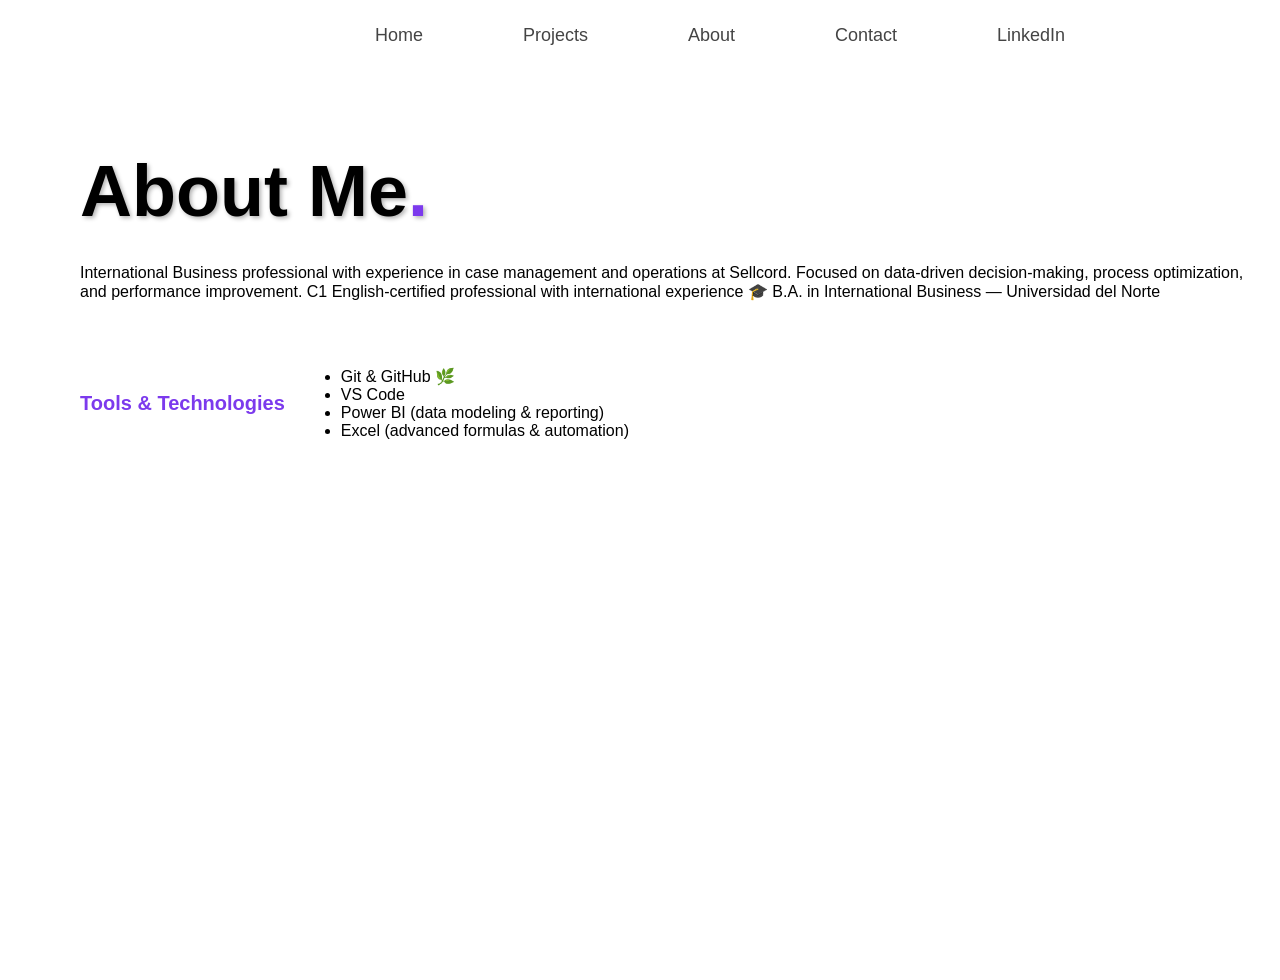
==== about.html @ 36997159 "Add files via upload" ====
<!DOCTYPE html>
<html lang="en">
<head>
    <meta charset="UTF-8">
    <meta name="viewport" content="width=device-width, initial-scale=1.0">
    <title>About Me</title>
    <link rel="stylesheet" href="style.css">
</head>
<body class="aboutmepage">

    <header class="header">

        <a href="http://127.0.0.1:5500/Front/Portafolio/index.html" id="home">Home</a>
        <a href="https://github.com/melissagarridos?tab=repositories" id="projects">Projects</a>
        <a href="http://127.0.0.1:5500/Front/Portafolio/about.html" id="about">About</a>
        <a href="#" id="get-in-touch">Contact</a>
        <a href="https://www.linkedin.com/in/melissavgs/" id="linkedin">LinkedIn</a>
        
    </header>


    <section id="aboutme">
        <span id="abouttitle">About Me<span id="highlight">.</span>
    </section>

    <section id="abouttxt">
        <div id="aboutbox"></div>
        <div id="descriptiontxt">International Business professional with experience in case management and operations at Sellcord. Focused on data-driven decision-making, process optimization, and performance improvement.

        C1 English-certified professional with international experience 
        
        🎓 B.A. in International Business — Universidad del Norte
    
        </div>
        <div class="techtools">
            <span id="tech-title">Tools & Technologies</span>

            <ul id="tools">
                <li>Git & GitHub 🌿</li>
                <li>VS Code</li>
                <li>Power BI (data modeling & reporting)</li>
                <li>Excel (advanced formulas & automation)</li>
            </ul>
        </div>
    </section>
    <section id="tech-section">
        
    </section>
    
</body>
</html>
---- style.css ----
* {
    font-family: 'Segoe UI', Tahoma, Geneva, Verdana, sans-serif;
}

html, body {
    height: 100%;
    margin: 20px;
    width: 100%;
}

.header {
    top: 0;
    width: 100%;
    position: fixed;
    display: flex;
    justify-content: center;
    align-items: center;
    gap: 100px;
    height: 70px;
    
}

#home, #projects, #about, #linkedin, #get-in-touch {
    color: #444444;
    font-family: 'Segoe UI', Tahoma, Geneva, Verdana, sans-serif;
    text-decoration: none;
    font-size: 18px;
}

.header #about:hover {
    color: #C4B5FD;
}

.header #home:hover {
    color: #C4B5FD;
}

.header #projects:hover {
    color: #C4B5FD;
}

.header #about:active {
  color: #7C3AED;
}

.header #home:active {
  color: #7C3AED;
}

.header #projects:active {
  color: #7C3AED;
}

.header #get-in-touch:hover {
    color: #C4B5FD;
}

.header #get-in-touch:active {
  color: #7C3AED;
}

.header #linkedin:hover {
    color: #C4B5FD;
}

.header #linkedin:active {
  color: #7C3AED;
}


.layout {
    margin-top: 70px;
    display: grid;
    grid-template-columns: 50% 50%;
    height: calc(100dvh - 70px);
}


.personal-information {
    display: grid;
    grid-template-rows: 1fr 0.3fr 1.5fr 0.5fr 0.3fr 0.5fr 1fr;
        grid-template-areas:
        "."
        "presentation"
        "title"
        "description"
        "skill"
        "."
        ".";

    height: 100%;
    margin-left: 50px;
}

#presentation { 
    grid-area: presentation;
    font-size: 18px;
}

#title { 
    grid-area: title; 
    font-size: 72px;
    font-weight: bold;
    text-shadow: 2px 2px 4px rgba(0, 0, 0, 0.3);
}

#highlight { 
    color: #7C3AED;
}

#description { 
    grid-area: description; 
    font-size: 18px;
    color: #444444;

}

.skill-box {
    grid-area: skill;
    display: flex;
    gap: 16px; 
    margin-top: 10px;
    font-size: 15px;
    
}

.skills {
    color: #444444;
    background-color: #F0F0F0;
    border-radius: 15px; 
    padding: 12px  12px;
    font-weight: 200;
    border-color: black;
    text-decoration: none;
    box-shadow: 2px 2px 4px rgba(0, 0, 0, 0.3);
}

.skills:hover {
    transform: translateY(-2px);
    box-shadow: 0 8px 20px rgba(181, 127, 228, 0.35);
}

.contacts #contact:hover {
    color: #C4B5FD;
    transform: translateY(-2px);
    box-shadow: 0 8px 20px rgba(181, 127, 228, 0.35);
    color: aliceblue;
}

.contacts #linkedin:hover {
    color: #C4B5FD;
    transform: translateY(-2px);
    box-shadow: 0 8px 20px rgba(181, 127, 228, 0.35);
    color: aliceblue;
}

.contacts #github:hover {
    color: #C4B5FD;
    transform: translateY(-2px);
    box-shadow: 0 8px 20px rgba(181, 127, 228, 0.35);
    color: aliceblue;
}

.photo {
    display: flex;
    align-items: center;
    justify-content: center;
}

.photo img {
    width: 300px;
    height: 300px;
    border-radius: 50%;
    object-fit: cover;
    display: block;
    margin: 0 auto 1rem;
    padding: 30px;
    border: 2px solid #e8d5ff;
    transition: border-color 0.3s;
}

body.aboutmepage {
    display: grid;
    grid-template-rows: auto auto 600px auto;

    grid-template-areas:
        "title"
        "description"
        "."
        "stack";
    height: 100vh;
    margin: 60px;
    gap: 32px;

} 

#aboutme {
    grid-area: title;
    display: flex;
}

#abouttitle {
    margin-top: 70px;
    display: flex;
    align-items: flex-end;
    font-size: 72px;
    font-weight: bold;
    text-shadow: 2px 2px 4px rgba(0, 0, 0, 0.3);
}

#abouttxt {
    grid-area: description;
    margin-right: 90px;
}

.techtools {
    display: flex;
    gap: 16px; 
    margin-top: 50px;
}

#tech-title {
    display: flex;
    align-items: center;
    gap: 2em;
    font-size: 20px;
    font-weight: bold;
    color: #7C3AED;
}

#tech-section {
    display: flex;
    align-items: center;
    grid-area: stack;
}
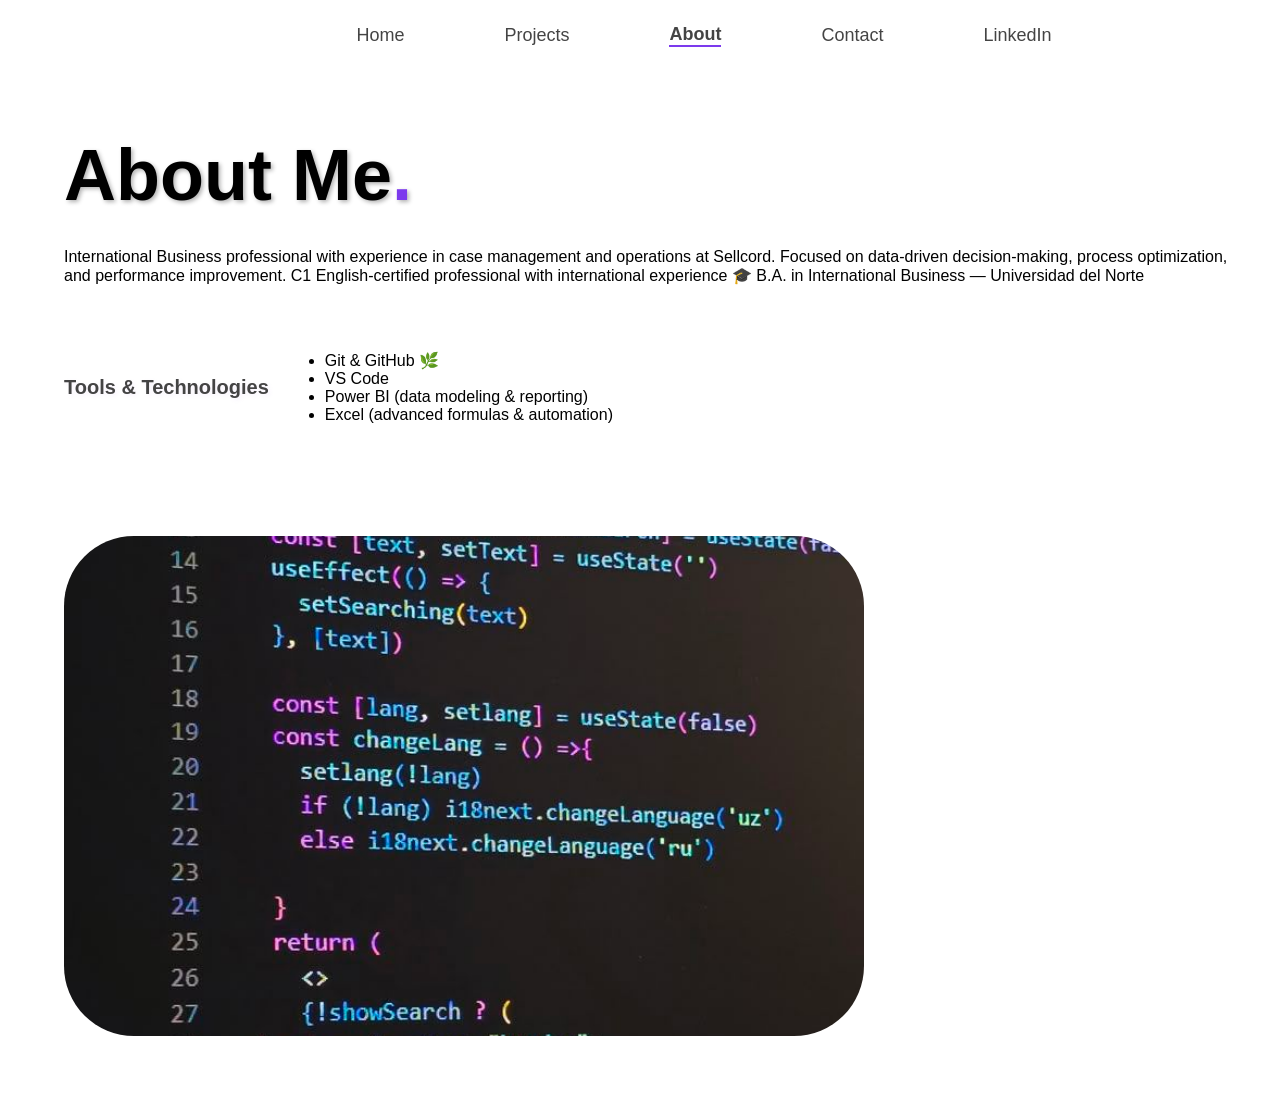
==== commit cc7eb4e3: "Add files via upload" ====
--- a/about.html
+++ b/about.html
@@ -10,10 +10,10 @@
 
     <header class="header">
 
-        <a href="http://127.0.0.1:5500/Front/Portafolio/index.html" id="home">Home</a>
+        <a href="index.html" id="home">Home</a>
         <a href="https://github.com/melissagarridos?tab=repositories" id="projects">Projects</a>
-        <a href="http://127.0.0.1:5500/Front/Portafolio/about.html" id="about">About</a>
-        <a href="#" id="get-in-touch">Contact</a>
+        <a href="about.html" id="about" class="active"">About</a>
+        <a href="contact.html" id="get-in-touch">Contact</a>
         <a href="https://www.linkedin.com/in/melissavgs/" id="linkedin">LinkedIn</a>
         
     </header>
@@ -44,8 +44,10 @@
         </div>
     </section>
     <section id="tech-section">
-        
+        <div>
+            <img src="code.jpg" id="photo-code">
+        </div>
     </section>
-    
+<script src="index.js"></script> 
 </body>
 </html>
--- a/style.css
+++ b/style.css
@@ -4,7 +4,7 @@
 
 html, body {
     height: 100%;
-    margin: 20px;
+    margin: 32px;
     width: 100%;
 }
 
@@ -39,37 +39,22 @@
     color: #C4B5FD;
 }
 
-.header #about:active {
-  color: #7C3AED;
-}
-
-.header #home:active {
-  color: #7C3AED;
-}
-
-.header #projects:active {
-  color: #7C3AED;
-}
-
 .header #get-in-touch:hover {
     color: #C4B5FD;
 }
 
-.header #get-in-touch:active {
-  color: #7C3AED;
-}
-
 .header #linkedin:hover {
     color: #C4B5FD;
 }
 
-.header #linkedin:active {
-  color: #7C3AED;
-}
-
+.header a.active {
+
+  font-weight: 600;
+  border-bottom: 2px solid #7C3AED;
+}
 
 .layout {
-    margin-top: 70px;
+    
     display: grid;
     grid-template-columns: 50% 50%;
     height: calc(100dvh - 70px);
@@ -99,7 +84,7 @@
 
 #title { 
     grid-area: title; 
-    font-size: 72px;
+    font-size: 100px;
     font-weight: bold;
     text-shadow: 2px 2px 4px rgba(0, 0, 0, 0.3);
 }
@@ -109,6 +94,7 @@
 }
 
 #description { 
+    margin-top: 20px;
     grid-area: description; 
     font-size: 18px;
     color: #444444;
@@ -124,20 +110,13 @@
     
 }
 
-.skills {
-    color: #444444;
-    background-color: #F0F0F0;
-    border-radius: 15px; 
-    padding: 12px  12px;
-    font-weight: 200;
-    border-color: black;
-    text-decoration: none;
-    box-shadow: 2px 2px 4px rgba(0, 0, 0, 0.3);
-}
-
-.skills:hover {
-    transform: translateY(-2px);
-    box-shadow: 0 8px 20px rgba(181, 127, 228, 0.35);
+#skills {
+    text-shadow: 2px 2px 4px rgba(0, 0, 0, 0.3);
+    font-size: 32px;
+}
+
+#skills:hover {
+    transform: translateY(-2px);
 }
 
 .contacts #contact:hover {
@@ -179,6 +158,12 @@
     transition: border-color 0.3s;
 }
 
+.photo img:hover {
+    color: #C4B5FD;
+    transform: translateY(-2px);
+    box-shadow: 0 8px 20px rgba(181, 127, 228, 0.35);
+}
+
 body.aboutmepage {
     display: grid;
     grid-template-rows: auto auto 600px auto;
@@ -186,10 +171,10 @@
     grid-template-areas:
         "title"
         "description"
-        "."
+        "stack"
         "stack";
     height: 100vh;
-    margin: 60px;
+    margin: 32px;
     gap: 32px;
 
 } 
@@ -225,7 +210,8 @@
     gap: 2em;
     font-size: 20px;
     font-weight: bold;
-    color: #7C3AED;
+    color: #444444;
+    text-shadow: 2px 2px 4px rgba(181, 127, 228, 0.1);
 }
 
 #tech-section {
@@ -233,3 +219,10 @@
     align-items: center;
     grid-area: stack;
 }
+
+#photo-code {
+    height: 500px;
+    width: 800px;
+    border-radius: 70px;
+    object-fit: cover;
+}
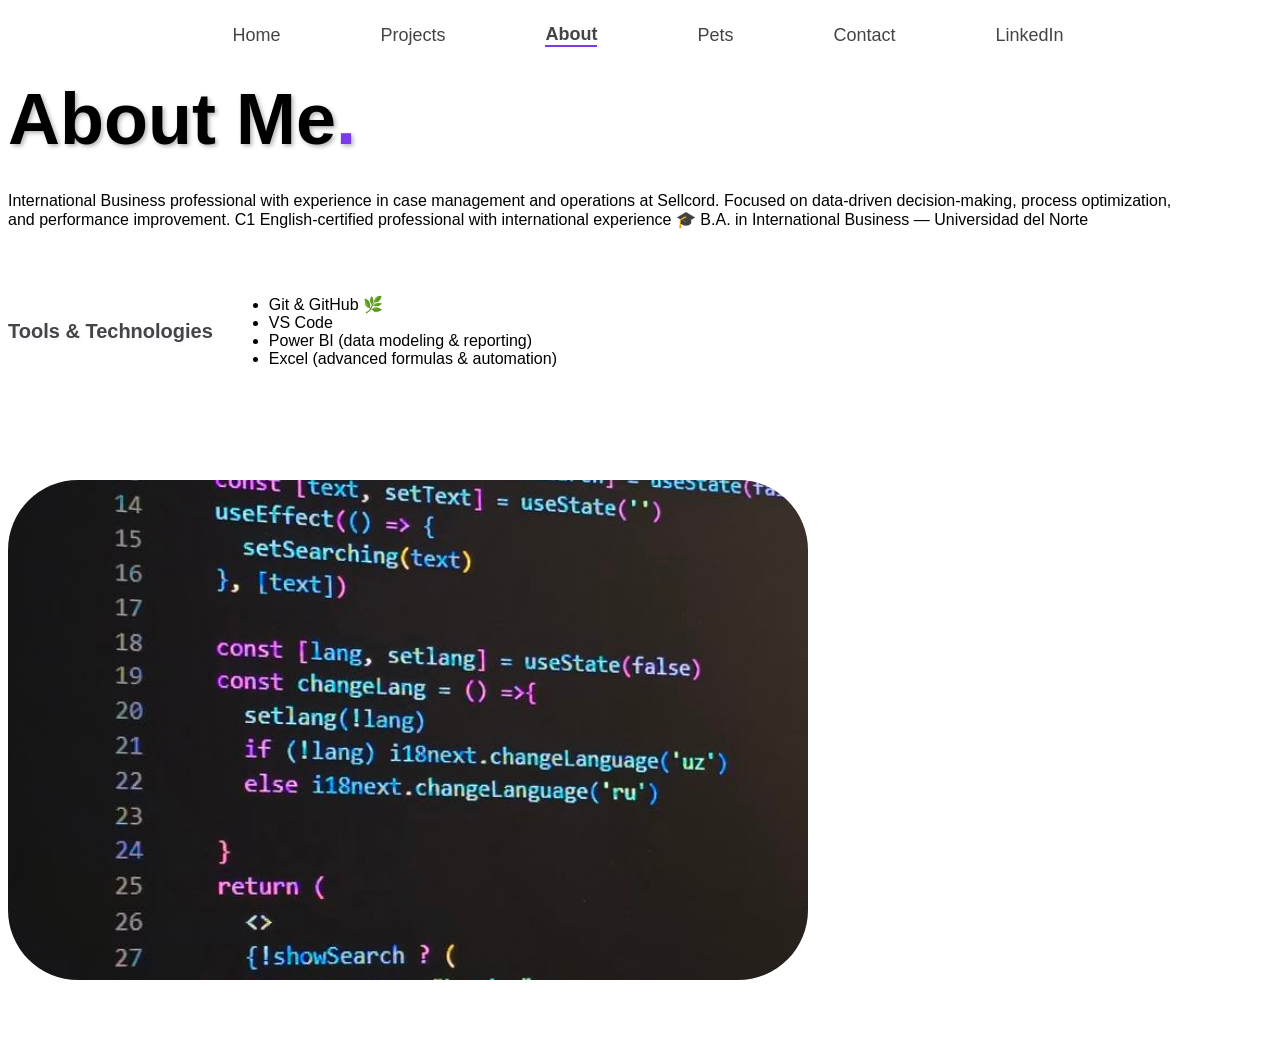
==== commit 30ac89f0: "Add files via upload" ====
--- a/about.html
+++ b/about.html
@@ -10,17 +10,18 @@
 
     <header class="header">
 
-        <a href="index.html" id="home">Home</a>
+        <a href="index.html" id="home" >Home</a>
         <a href="https://github.com/melissagarridos?tab=repositories" id="projects">Projects</a>
-        <a href="about.html" id="about" class="active"">About</a>
+        <a href="about.html" id="about" class="active">About</a>
+        <a href="pets.html" id="pets">Pets</a>
         <a href="contact.html" id="get-in-touch">Contact</a>
         <a href="https://www.linkedin.com/in/melissavgs/" id="linkedin">LinkedIn</a>
         
     </header>
 
 
-    <section id="aboutme">
-        <span id="abouttitle">About Me<span id="highlight">.</span>
+    <section class="centertitle" id="aboutme">
+        <span id="centertitle">About Me<span id="highlight">.</span>
     </section>
 
     <section id="abouttxt">
--- a/style.css
+++ b/style.css
@@ -1,10 +1,17 @@
 * {
     font-family: 'Segoe UI', Tahoma, Geneva, Verdana, sans-serif;
 }
-
+:root {
+  --primary: #7C3AED;
+  --primary-light: #C4B5FD;
+  --text: #444444;
+  --border: #E5E7EB;
+  --bg: #FFFFFF;
+  --radius: 8px;
+  --shadow: 0 8px 20px rgba(181, 127, 228, 0.15);
+}
 html, body {
     height: 100%;
-    margin: 32px;
     width: 100%;
 }
 
@@ -17,14 +24,16 @@
     align-items: center;
     gap: 100px;
     height: 70px;
+    font-weight: 500;
     
 }
 
-#home, #projects, #about, #linkedin, #get-in-touch {
+#home, #projects, #about, #linkedin, #get-in-touch, #pets {
     color: #444444;
     font-family: 'Segoe UI', Tahoma, Geneva, Verdana, sans-serif;
     text-decoration: none;
     font-size: 18px;
+    
 }
 
 .header #about:hover {
@@ -47,14 +56,16 @@
     color: #C4B5FD;
 }
 
+.header #pets:hover {
+    color: #C4B5FD;
+}
+
 .header a.active {
-
   font-weight: 600;
   border-bottom: 2px solid #7C3AED;
 }
 
 .layout {
-    
     display: grid;
     grid-template-columns: 50% 50%;
     height: calc(100dvh - 70px);
@@ -65,7 +76,7 @@
     display: grid;
     grid-template-rows: 1fr 0.3fr 1.5fr 0.5fr 0.3fr 0.5fr 1fr;
         grid-template-areas:
-        "."
+        "empty"
         "presentation"
         "title"
         "description"
@@ -84,6 +95,16 @@
 
 #title { 
     grid-area: title; 
+    font-size: 100px;
+    font-weight: bold;
+    text-shadow: 2px 2px 4px rgba(0, 0, 0, 0.3);
+}
+
+#contacttitle {
+    display: flex;
+    justify-content: center;
+    align-items: center;
+    margin-top: 50px;
     font-size: 100px;
     font-weight: bold;
     text-shadow: 2px 2px 4px rgba(0, 0, 0, 0.3);
@@ -174,17 +195,17 @@
         "stack"
         "stack";
     height: 100vh;
-    margin: 32px;
+
     gap: 32px;
 
 } 
 
-#aboutme {
+.centertitle {
     grid-area: title;
     display: flex;
 }
 
-#abouttitle {
+#centertitle  {
     margin-top: 70px;
     display: flex;
     align-items: flex-end;
@@ -225,4 +246,152 @@
     width: 800px;
     border-radius: 70px;
     object-fit: cover;
+}
+
+.field {
+  display: flex;
+  flex-direction: column;
+  gap: 6px;
+  margin-top: 0;
+}
+
+#submitbtn {
+  width: 100%;
+  height: 48px;
+  border-radius: var(--radius);
+  background: var(--primary);
+  border: none;
+  color: #fff;
+  font-size: 14px;
+  font-weight: 600;
+  cursor: pointer;
+  transition: all 0.25s ease;
+}
+
+#submitbtn:hover {
+  transform: translateY(-2px);
+  box-shadow: var(--shadow);
+}
+.success-msg {
+    display: none;
+    background: rgba(184,255,87,0.07);
+    padding: 1.2rem 1.5rem;
+
+    font-size: 0.85rem;
+    text-align: center;
+    line-height: 1.6;
+}
+
+.contact-form {
+  width: 100%;
+  max-width: 500px;
+  display: flex;
+  flex-direction: column;
+  gap: 20px;
+}
+
+input,
+textarea {
+  width: 100%;
+  padding: 12px 14px;
+  border-radius: var(--radius);
+  border: 1px solid var(--border);
+  font-size: 14px;
+  font-family: inherit;
+  transition: all 0.2s ease;
+}
+
+input:focus,
+textarea:focus {
+  outline: none;
+  border-color: var(--primary);
+  box-shadow: 0 0 0 3px rgba(124, 58, 237, 0.15);
+}
+
+#form {
+  display: flex;
+  justify-content: center;
+  align-items: center;
+  padding-top: 50px; /* space for fixed header */
+}
+
+.petslayout {
+    display: grid;
+    grid-template-rows: auto auto;
+
+    grid-template-areas:
+        "title"
+        "cards";
+
+    height: 100vh;
+  
+}
+
+.centertitle {
+    grid-area: title;
+    align-items: flex-start;
+}
+
+.cardcontainer {
+    grid-area: cards;
+    display: grid;
+    grid-template-columns: repeat(4, 1fr);
+    gap: 5px;
+    justify-items: center; /* centra las cards */
+}
+.petcard {
+    width: 300px;
+    height: 400px;
+    perspective: 1000px; /* clave para 3D */
+}
+
+.cardinner {
+    width: 100%;
+    height: 100%;
+    position: relative;
+    transition: transform 0.6s;
+    transform-style: preserve-3d;
+}
+
+/* Aquí ocurre el flip */
+.petcard:hover .cardinner {
+    transform: rotateY(180deg);
+}
+
+.cardfront, .cardback {
+    position: absolute;
+    width: 100%;
+    height: 100%;
+    border-radius: 25px;
+    backface-visibility: hidden; /* oculta el lado trasero */
+}
+
+
+/* Reverso */
+.cardback {
+    background-color: #e8d5ff;
+    transform: rotateY(180deg);
+    display: flex;
+    justify-content: center;
+    align-items: center;
+    flex-direction: column;
+}
+
+.cardfront {
+    background-color: #C4B5FD;
+    border-radius: 25px;
+    overflow: hidden; /* 🔑 clave: recorta la imagen dentro del borde */
+}
+
+.petphoto {
+    width: 100%;
+    height: 100%;
+}
+
+.petphoto img {
+    width: 100%;
+    height: 100%;
+    object-fit: cover;   /* llena sin deformarse */
+    object-position: center; /* centra la imagen */
+    display: block;
 }
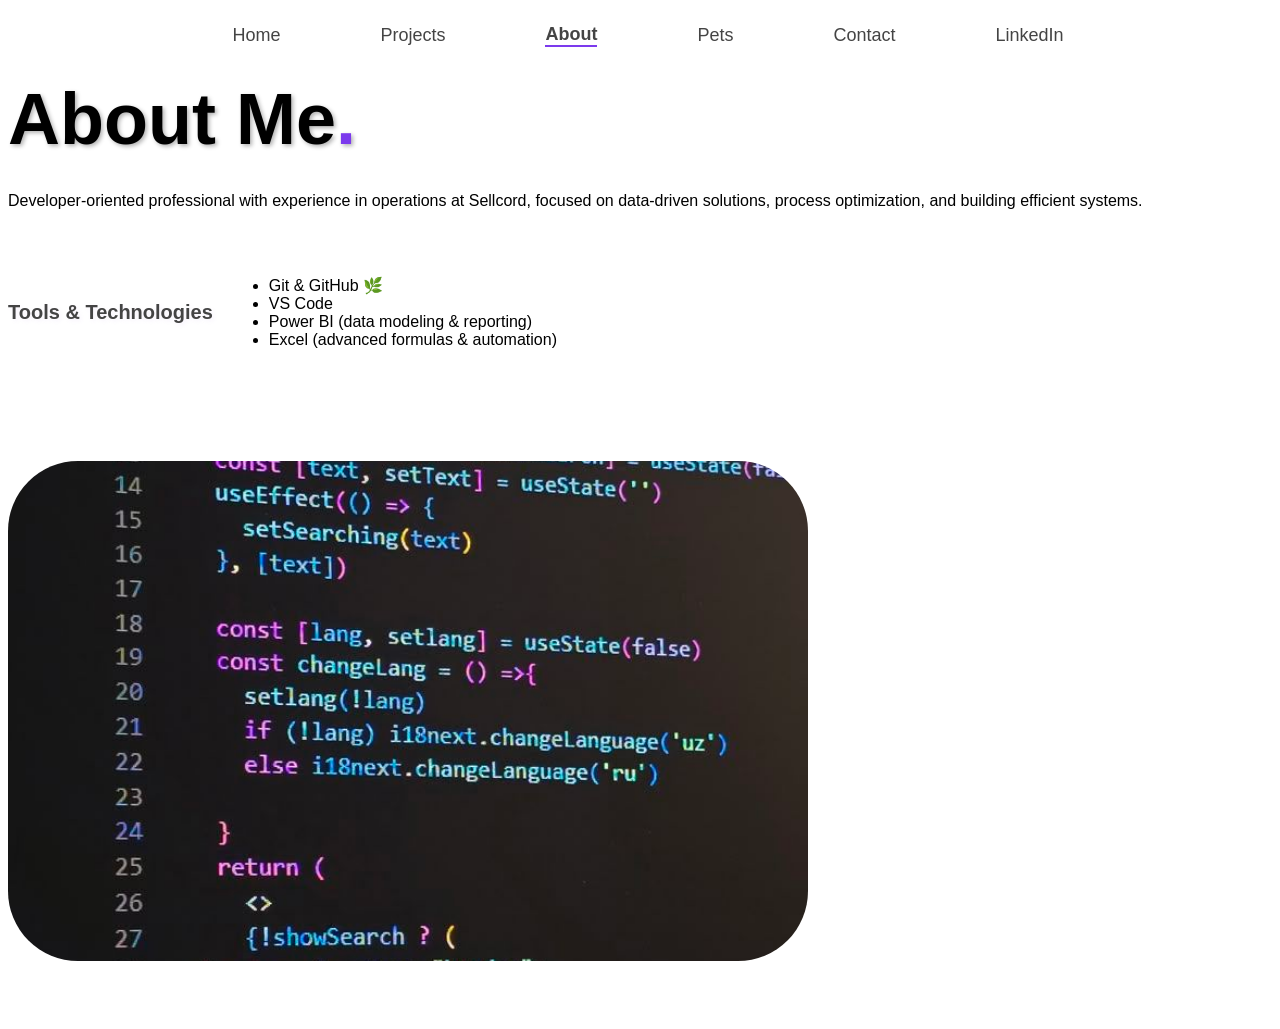
==== commit 6fdafdfa: "Add files via upload" ====
--- a/about.html
+++ b/about.html
@@ -26,11 +26,7 @@
 
     <section id="abouttxt">
         <div id="aboutbox"></div>
-        <div id="descriptiontxt">International Business professional with experience in case management and operations at Sellcord. Focused on data-driven decision-making, process optimization, and performance improvement.
-
-        C1 English-certified professional with international experience 
-        
-        🎓 B.A. in International Business — Universidad del Norte
+        <div id="descriptiontxt">Developer-oriented professional with experience in operations at Sellcord, focused on data-driven solutions, process optimization, and building efficient systems.
     
         </div>
         <div class="techtools">
--- a/style.css
+++ b/style.css
@@ -195,7 +195,6 @@
         "stack"
         "stack";
     height: 100vh;
-
     gap: 32px;
 
 } 
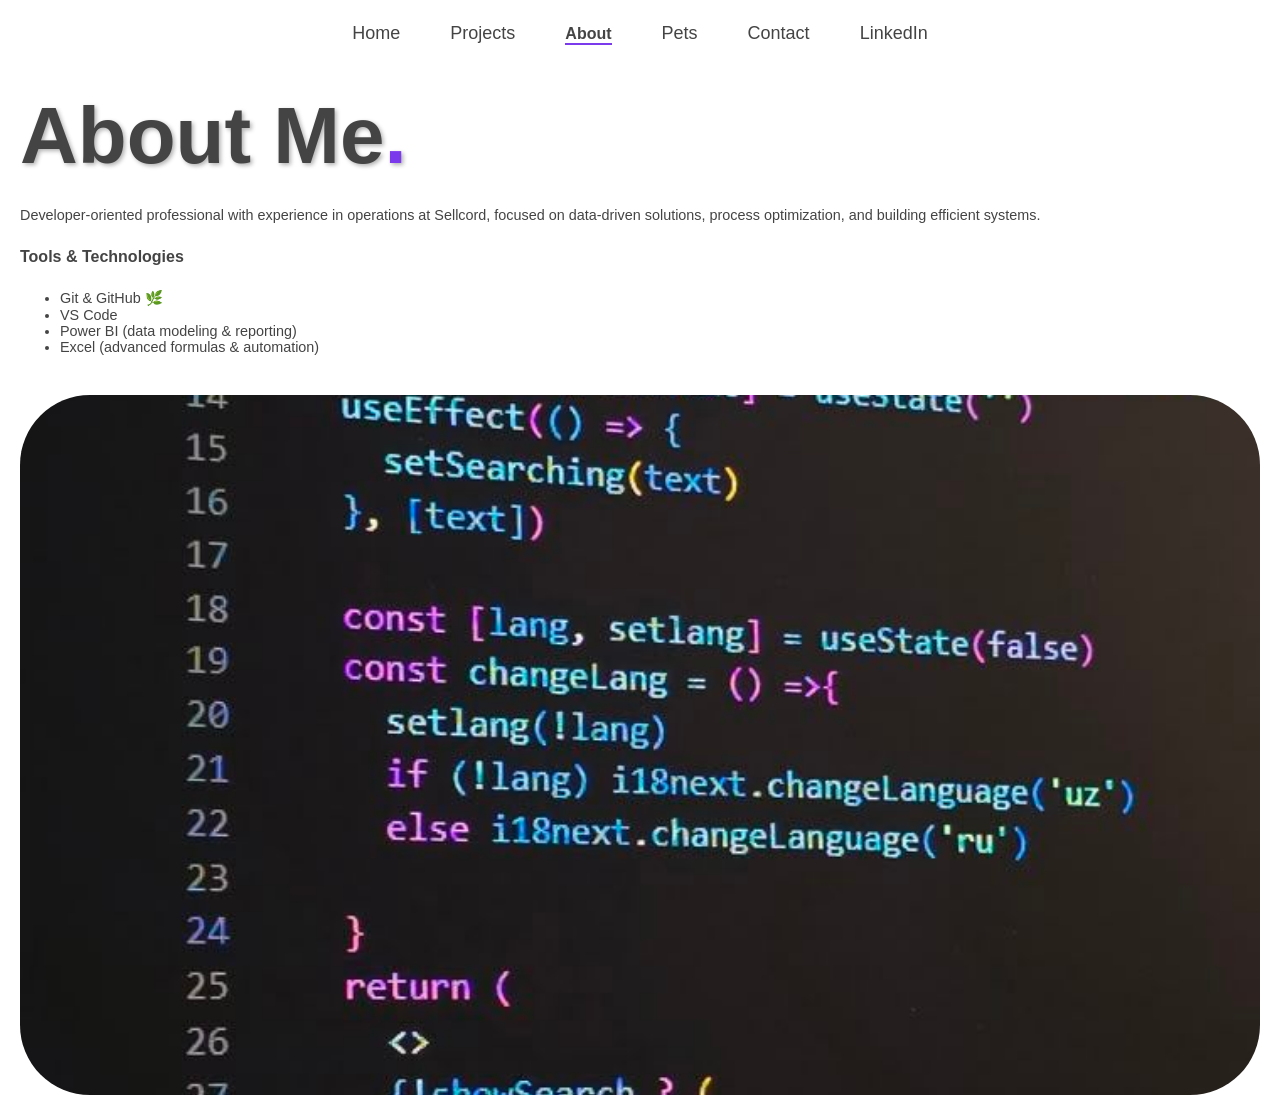
==== commit 1aad1d54: "Add files via upload" ====
--- a/about.html
+++ b/about.html
@@ -6,30 +6,27 @@
     <title>About Me</title>
     <link rel="stylesheet" href="style.css">
 </head>
-<body class="aboutmepage">
+<body>
 
     <header class="header">
 
-        <a href="index.html" id="home" >Home</a>
-        <a href="https://github.com/melissagarridos?tab=repositories" id="projects">Projects</a>
-        <a href="about.html" id="about" class="active">About</a>
-        <a href="pets.html" id="pets">Pets</a>
-        <a href="contact.html" id="get-in-touch">Contact</a>
-        <a href="https://www.linkedin.com/in/melissavgs/" id="linkedin">LinkedIn</a>
+        <a href="index.html" id="home" class="headerbtn">Home</a>
+        <a href="https://github.com/melissagarridos?tab=repositories" id="projects" class="headerbtn">Projects</a>
+        <a href="about.html" id="about" class="active" class="headerbtn">About</a>
+        <a href="pets.html" id="pets" class="headerbtn">Pets</a>
+        <a href="contact.html" id="get-in-touch" class="headerbtn">Contact</a>
+        <a href="https://www.linkedin.com/in/melissavgs/" id="linkedin" class="headerbtn">LinkedIn</a>
         
     </header>
 
 
-    <section class="centertitle" id="aboutme">
-        <span id="centertitle">About Me<span id="highlight">.</span>
+    <section class="title">
+        <span>About Me<span class="highlight">.</span>
     </section>
 
-    <section id="abouttxt">
-        <div id="aboutbox"></div>
-        <div id="descriptiontxt">Developer-oriented professional with experience in operations at Sellcord, focused on data-driven solutions, process optimization, and building efficient systems.
-    
-        </div>
-        <div class="techtools">
+    <section>
+        <div id="descriptiontxt">Developer-oriented professional with experience in operations at Sellcord, focused on data-driven solutions, process optimization, and building efficient systems.</div>
+        <div>
             <span id="tech-title">Tools & Technologies</span>
 
             <ul id="tools">
--- a/style.css
+++ b/style.css
@@ -1,6 +1,3 @@
-* {
-    font-family: 'Segoe UI', Tahoma, Geneva, Verdana, sans-serif;
-}
 :root {
   --primary: #7C3AED;
   --primary-light: #C4B5FD;
@@ -9,244 +6,196 @@
   --bg: #FFFFFF;
   --radius: 8px;
   --shadow: 0 8px 20px rgba(181, 127, 228, 0.15);
-}
-html, body {
-    height: 100%;
-    width: 100%;
-}
-
+  --text-shadow: 2px 2px 4px rgba(0, 0, 0, 0.3);
+  --hovershadow: 20px 50px 50px rgba(181, 127, 228, 0.15);
+}
+
+* {
+  box-sizing: border-box;
+  font-family: 'Segoe UI', Tahoma, Geneva, Verdana, sans-serif;
+}
+
+body {
+  margin: 20px;
+  padding-top: 70px;
+  color: var(--text);
+  background: var(--bg);
+}
+
+/* ─── HEADER ─────────────────────────────────────────── */
 .header {
-    top: 0;
-    width: 100%;
-    position: fixed;
-    display: flex;
-    justify-content: center;
-    align-items: center;
-    gap: 100px;
-    height: 70px;
-    font-weight: 500;
-    
-}
-
-#home, #projects, #about, #linkedin, #get-in-touch, #pets {
-    color: #444444;
-    font-family: 'Segoe UI', Tahoma, Geneva, Verdana, sans-serif;
-    text-decoration: none;
-    font-size: 18px;
-    
-}
-
-.header #about:hover {
-    color: #C4B5FD;
-}
-
-.header #home:hover {
-    color: #C4B5FD;
-}
-
-.header #projects:hover {
-    color: #C4B5FD;
-}
-
-.header #get-in-touch:hover {
-    color: #C4B5FD;
-}
-
-.header #linkedin:hover {
-    color: #C4B5FD;
-}
-
-.header #pets:hover {
-    color: #C4B5FD;
-}
-
-.header a.active {
+  position: fixed;
+  top: 0;
+  left: 0;
+  width: 100%;
+  height: 70px;
+  display: flex;
+  flex-wrap: wrap;
+  justify-content: center;
+  align-items: center;
+  gap: 50px;
+  padding: 0.5rem 1rem;
+  font-weight: 500;
+  background: var(--bg);
+  z-index: 100;
+}
+
+.headerbtn {
+  color: var(--text);
+  text-decoration: none;
+  font-size: 18px;
+  padding-bottom: 4px;
+}
+
+.headerbtn:hover {
+  color: var(--primary-light);
+}
+
+.header .active {
   font-weight: 600;
-  border-bottom: 2px solid #7C3AED;
-}
-
+  text-decoration: none;
+  color: var(--text);
+  border-bottom: 2px solid var(--primary);
+}
+
+/* ─── HOME LAYOUT ─────────────────────────────────────── */
 .layout {
-    display: grid;
-    grid-template-columns: 50% 50%;
-    height: calc(100dvh - 70px);
-}
-
+  display: grid;
+  grid-template-columns: 50% 50%;
+  height: calc(100dvh - 70px);
+}
 
 .personal-information {
-    display: grid;
-    grid-template-rows: 1fr 0.3fr 1.5fr 0.5fr 0.3fr 0.5fr 1fr;
-        grid-template-areas:
-        "empty"
-        "presentation"
-        "title"
-        "description"
-        "skill"
-        "."
-        ".";
-
-    height: 100%;
-    margin-left: 50px;
-}
-
-#presentation { 
-    grid-area: presentation;
-    font-size: 18px;
-}
-
-#title { 
-    grid-area: title; 
-    font-size: 100px;
-    font-weight: bold;
-    text-shadow: 2px 2px 4px rgba(0, 0, 0, 0.3);
+  display: grid;
+  grid-template-rows: 1fr 0.3fr 1.5fr 0.5fr 0.3fr 0.5fr 1fr;
+  grid-template-areas:
+    "empty"
+    "presentation"
+    "title"
+    "description"
+    "skill"
+    "."
+    ".";
+  height: 100%;
+  margin-left: 50px;
+}
+
+.presentation {
+  grid-area: presentation;
+  font-size: 18px;
+}
+
+.main-title {
+  grid-area: title;
+  font-size: 100px;
+  font-weight: bold;
+  text-shadow: 2px 2px 4px rgba(0, 0, 0, 0.3);
+}
+
+.highlight {
+  color: var(--primary);
+}
+
+.index-description {
+  margin-top: 20px;
+  grid-area: description;
+  font-size: 18px;
+  color: #444444;
+}
+
+.skill-box {
+  grid-area: skill;
+  display: flex;
+  gap: 16px;
+  margin-top: 10px;
+  font-size: 15px;
+}
+
+.fa-brands {
+  text-shadow: 2px 2px 4px rgba(0, 0, 0, 0.3);
+  font-size: 40px;
+}
+
+#skills:hover {
+  transform: translateY(-2px);
+}
+
+/* ─── PHOTO ───────────────────────────────────────────── */
+.photo {
+  display: flex;
+  align-items: center;
+  justify-content: center;
+}
+
+.photo img {
+  width: 400px;
+  height: 400px;
+  border-radius: 50%;
+  object-fit: cover;
+  display: block;
+  margin: 0 auto 1rem;
+  padding: 30px;
+  border: 2px solid #e8d5ff;
+  transition: border-color 0.3s;
+}
+
+.photo img:hover {
+  color: #C4B5FD;
+  transform: translateY(-2px);
+  box-shadow: 0 8px 20px rgba(181, 127, 228, 0.35);
+}
+
+/* ─── TITLES ──────────────────────────────────────────── */
+.title {
+  font-size: clamp(2rem, 8vw, 5rem);
+  font-weight: bold;
+  text-shadow: var(--text-shadow);
+  text-align: flex-start;
+}
+
+.center-title {
+  font-size: clamp(2rem, 8vw, 5rem);
+  font-weight: bold;
+  text-shadow: var(--text-shadow);
+  text-align: center;
 }
 
 #contacttitle {
-    display: flex;
-    justify-content: center;
-    align-items: center;
-    margin-top: 50px;
-    font-size: 100px;
-    font-weight: bold;
-    text-shadow: 2px 2px 4px rgba(0, 0, 0, 0.3);
-}
-
-#highlight { 
-    color: #7C3AED;
-}
-
-#description { 
-    margin-top: 20px;
-    grid-area: description; 
-    font-size: 18px;
-    color: #444444;
-
-}
-
-.skill-box {
-    grid-area: skill;
-    display: flex;
-    gap: 16px; 
-    margin-top: 10px;
-    font-size: 15px;
-    
-}
-
-#skills {
-    text-shadow: 2px 2px 4px rgba(0, 0, 0, 0.3);
-    font-size: 32px;
-}
-
-#skills:hover {
-    transform: translateY(-2px);
-}
-
-.contacts #contact:hover {
-    color: #C4B5FD;
-    transform: translateY(-2px);
-    box-shadow: 0 8px 20px rgba(181, 127, 228, 0.35);
-    color: aliceblue;
-}
-
-.contacts #linkedin:hover {
-    color: #C4B5FD;
-    transform: translateY(-2px);
-    box-shadow: 0 8px 20px rgba(181, 127, 228, 0.35);
-    color: aliceblue;
-}
-
-.contacts #github:hover {
-    color: #C4B5FD;
-    transform: translateY(-2px);
-    box-shadow: 0 8px 20px rgba(181, 127, 228, 0.35);
-    color: aliceblue;
-}
-
-.photo {
-    display: flex;
-    align-items: center;
-    justify-content: center;
-}
-
-.photo img {
-    width: 300px;
-    height: 300px;
-    border-radius: 50%;
-    object-fit: cover;
-    display: block;
-    margin: 0 auto 1rem;
-    padding: 30px;
-    border: 2px solid #e8d5ff;
-    transition: border-color 0.3s;
-}
-
-.photo img:hover {
-    color: #C4B5FD;
-    transform: translateY(-2px);
-    box-shadow: 0 8px 20px rgba(181, 127, 228, 0.35);
-}
-
-body.aboutmepage {
-    display: grid;
-    grid-template-rows: auto auto 600px auto;
-
-    grid-template-areas:
-        "title"
-        "description"
-        "stack"
-        "stack";
-    height: 100vh;
-    gap: 32px;
-
-} 
-
-.centertitle {
-    grid-area: title;
-    display: flex;
-}
-
-#centertitle  {
-    margin-top: 70px;
-    display: flex;
-    align-items: flex-end;
-    font-size: 72px;
-    font-weight: bold;
-    text-shadow: 2px 2px 4px rgba(0, 0, 0, 0.3);
-}
-
-#abouttxt {
-    grid-area: description;
-    margin-right: 90px;
-}
-
-.techtools {
-    display: flex;
-    gap: 16px; 
-    margin-top: 50px;
+  display: flex;
+  justify-content: center;
+  align-items: center;
+  margin-top: 50px;
+  font-size: 100px;
+  font-weight: bold;
+  text-shadow: 2px 2px 4px rgba(0, 0, 0, 0.3);
+}
+
+/* ─── ABOUT ───────────────────────────────────────────── */
+#descriptiontxt {
+  font-size: 0.9rem;
+  margin-top: 2%;
+  margin-bottom: 2%;
 }
 
 #tech-title {
-    display: flex;
-    align-items: center;
-    gap: 2em;
-    font-size: 20px;
-    font-weight: bold;
-    color: #444444;
-    text-shadow: 2px 2px 4px rgba(181, 127, 228, 0.1);
-}
-
-#tech-section {
-    display: flex;
-    align-items: center;
-    grid-area: stack;
+  font-size: 1rem;
+  font-weight: bold;
+}
+
+#tools {
+  font-size: 0.9rem;
+  margin-top: 2%;
 }
 
 #photo-code {
-    height: 500px;
-    width: 800px;
-    border-radius: 70px;
-    object-fit: cover;
-}
-
+  border-radius: 70px;
+  margin-top: 2%;
+  height: 700px;
+  width: 100%;
+  object-fit: cover;
+}
+
+/* ─── CONTACT ─────────────────────────────────────────── */
 .field {
   display: flex;
   flex-direction: column;
@@ -271,14 +220,14 @@
   transform: translateY(-2px);
   box-shadow: var(--shadow);
 }
+
 .success-msg {
-    display: none;
-    background: rgba(184,255,87,0.07);
-    padding: 1.2rem 1.5rem;
-
-    font-size: 0.85rem;
-    text-align: center;
-    line-height: 1.6;
+  display: none;
+  background: rgba(184, 255, 87, 0.07);
+  padding: 1.2rem 1.5rem;
+  font-size: 0.85rem;
+  text-align: center;
+  line-height: 1.6;
 }
 
 .contact-form {
@@ -311,86 +260,305 @@
   display: flex;
   justify-content: center;
   align-items: center;
-  padding-top: 50px; /* space for fixed header */
-}
-
+  padding-top: 50px;
+}
+
+/* ─── PETS ────────────────────────────────────────────── */
 .petslayout {
-    display: grid;
+  display: grid;
+  grid-template-rows: auto auto;
+  grid-template-areas:
+    "title"
+    "cards";
+  height: 100vh;
+}
+
+.cardcontainer {
+  grid-area: cards;
+  display: grid;
+  grid-template-columns: repeat(4, 1fr);
+  gap: 5px;
+  justify-items: center;
+}
+
+.petcard {
+  width: 300px;
+  height: 400px;
+  perspective: 1000px;
+}
+
+.cardinner {
+  width: 100%;
+  height: 100%;
+  position: relative;
+  transition: transform 0.6s;
+  transform-style: preserve-3d;
+}
+
+.petcard:hover .cardinner {
+  transform: rotateY(180deg);
+}
+
+.cardfront,
+.cardback {
+  position: absolute;
+  width: 100%;
+  height: 100%;
+  border-radius: 25px;
+  backface-visibility: hidden;
+}
+
+.cardback {
+  background-color: #e8d5ff;
+  transform: rotateY(180deg);
+  display: flex;
+  justify-content: center;
+  align-items: center;
+  flex-direction: column;
+}
+
+.cardfront {
+  background-color: #C4B5FD;
+  border-radius: 25px;
+  overflow: hidden;
+}
+
+.petphoto {
+  width: 100%;
+  height: 100%;
+}
+
+.petphoto img {
+  width: 100%;
+  height: 100%;
+  object-fit: cover;
+  object-position: center;
+  display: block;
+}
+
+
+/* ══════════════════════════════════════════════════════
+   RESPONSIVE — MEDIA QUERIES
+   Breakpoints:
+     - Tablet:  max-width 1024px
+     - Mobile:  max-width 768px
+     - Small:   max-width 480px
+   ══════════════════════════════════════════════════════ */
+
+/* ─── TABLET (≤ 1024px) ───────────────────────────────── */
+@media (max-width: 1024px) {
+
+  /* Header: reduce gap */
+  .header {
+    gap: 24px;
+  }
+
+  .headerbtn {
+    font-size: 15px;
+  }
+
+  /* Home: stack columns */
+  .layout {
+    grid-template-columns: 1fr;
     grid-template-rows: auto auto;
-
+    height: auto;
+  }
+
+  .personal-information {
+    margin-left: 20px;
+    margin-right: 20px;
+    grid-template-rows: auto;
     grid-template-areas:
-        "title"
-        "cards";
-
-    height: 100vh;
-  
-}
-
-.centertitle {
-    grid-area: title;
+      "presentation"
+      "title"
+      "description"
+      "skill";
+    gap: 12px;
+  }
+
+  .main-title {
+    font-size: clamp(3rem, 10vw, 80px);
+  }
+
+  .photo img {
+    width: 280px;
+    height: 280px;
+  }
+
+  /* Pets: 2 columns */
+  .cardcontainer {
+    grid-template-columns: repeat(2, 1fr);
+  }
+
+  .petslayout {
+    height: auto;
+    padding-bottom: 40px;
+  }
+
+  /* About: image height */
+  #photo-code {
+    height: 450px;
+    border-radius: 40px;
+  }
+}
+
+/* ─── MOBILE (≤ 768px) ────────────────────────────────── */
+@media (max-width: 768px) {
+
+  body {
+    margin: 10px;
+    padding-top: 120px; /* more room for wrapped header */
+  }
+
+  /* Header: wrap into 2 rows, smaller font */
+  .header {
+    height: auto;
+    padding: 0.6rem 1rem;
+    gap: 12px 20px;
+  }
+
+  .headerbtn {
+    font-size: 13px;
+  }
+
+  /* Home */
+  .layout {
+    grid-template-columns: 1fr;
+    height: auto;
+    gap: 20px;
+  }
+
+  .personal-information {
+    margin-left: 10px;
+    margin-right: 10px;
+    order: 2; /* text below photo */
+  }
+
+  .main-title {
+    font-size: clamp(2.5rem, 12vw, 60px);
+    line-height: 1.1;
+  }
+
+  .presentation {
+    font-size: 15px;
+  }
+
+  .index-description {
+    font-size: 15px;
+  }
+
+  .fa-brands {
+    font-size: 32px;
+  }
+
+  /* Photo */
+  .photo {
+    order: 1;
+    padding-top: 20px;
+  }
+
+  .photo img {
+    width: 200px;
+    height: 200px;
+    padding: 16px;
+  }
+
+  /* Titles */
+  .title {
+    font-size: clamp(2rem, 10vw, 3.5rem);
+    margin-bottom: 16px;
+  }
+
+  .center-title {
+    font-size: clamp(2rem, 10vw, 3.5rem);
+    margin-bottom: 16px;
+  }
+
+  /* Pets: 2 columns, smaller cards */
+  .cardcontainer {
+    grid-template-columns: repeat(2, 1fr);
+    gap: 10px;
+    padding: 0 10px;
+  }
+
+  .petcard {
+    width: 100%;
+    max-width: 260px;
+    height: 320px;
+  }
+
+  .petslayout {
+    height: auto;
+    padding-bottom: 40px;
+  }
+
+  /* Contact */
+  #form {
+    padding: 20px 10px;
     align-items: flex-start;
-}
-
-.cardcontainer {
-    grid-area: cards;
-    display: grid;
-    grid-template-columns: repeat(4, 1fr);
-    gap: 5px;
-    justify-items: center; /* centra las cards */
-}
-.petcard {
-    width: 300px;
-    height: 400px;
-    perspective: 1000px; /* clave para 3D */
-}
-
-.cardinner {
+  }
+
+  .contact-form {
+    max-width: 100%;
+  }
+
+  /* About */
+  #photo-code {
+    height: 280px;
+    border-radius: 24px;
+  }
+}
+
+/* ─── SMALL PHONES (≤ 480px) ──────────────────────────── */
+@media (max-width: 480px) {
+
+  body {
+    padding-top: 140px;
+    margin: 8px;
+  }
+
+  /* Header: smaller and compact */
+  .header {
+    gap: 8px 14px;
+  }
+
+  .headerbtn {
+    font-size: 12px;
+  }
+
+  /* Home */
+  .main-title {
+    font-size: clamp(2rem, 13vw, 48px);
+  }
+
+  .presentation {
+    font-size: 14px;
+  }
+
+  .index-description {
+    font-size: 14px;
+  }
+
+  .photo img {
+    width: 160px;
+    height: 160px;
+    padding: 12px;
+  }
+
+  /* Pets: 1 column on very small screens */
+  .cardcontainer {
+    grid-template-columns: 1fr;
+  }
+
+  .petcard {
     width: 100%;
-    height: 100%;
-    position: relative;
-    transition: transform 0.6s;
-    transform-style: preserve-3d;
-}
-
-/* Aquí ocurre el flip */
-.petcard:hover .cardinner {
-    transform: rotateY(180deg);
-}
-
-.cardfront, .cardback {
-    position: absolute;
-    width: 100%;
-    height: 100%;
-    border-radius: 25px;
-    backface-visibility: hidden; /* oculta el lado trasero */
-}
-
-
-/* Reverso */
-.cardback {
-    background-color: #e8d5ff;
-    transform: rotateY(180deg);
-    display: flex;
-    justify-content: center;
-    align-items: center;
-    flex-direction: column;
-}
-
-.cardfront {
-    background-color: #C4B5FD;
-    border-radius: 25px;
-    overflow: hidden; /* 🔑 clave: recorta la imagen dentro del borde */
-}
-
-.petphoto {
-    width: 100%;
-    height: 100%;
-}
-
-.petphoto img {
-    width: 100%;
-    height: 100%;
-    object-fit: cover;   /* llena sin deformarse */
-    object-position: center; /* centra la imagen */
-    display: block;
+    max-width: 320px;
+    height: 360px;
+  }
+
+  /* About */
+  #photo-code {
+    height: 200px;
+    border-radius: 16px;
+  }
 }
